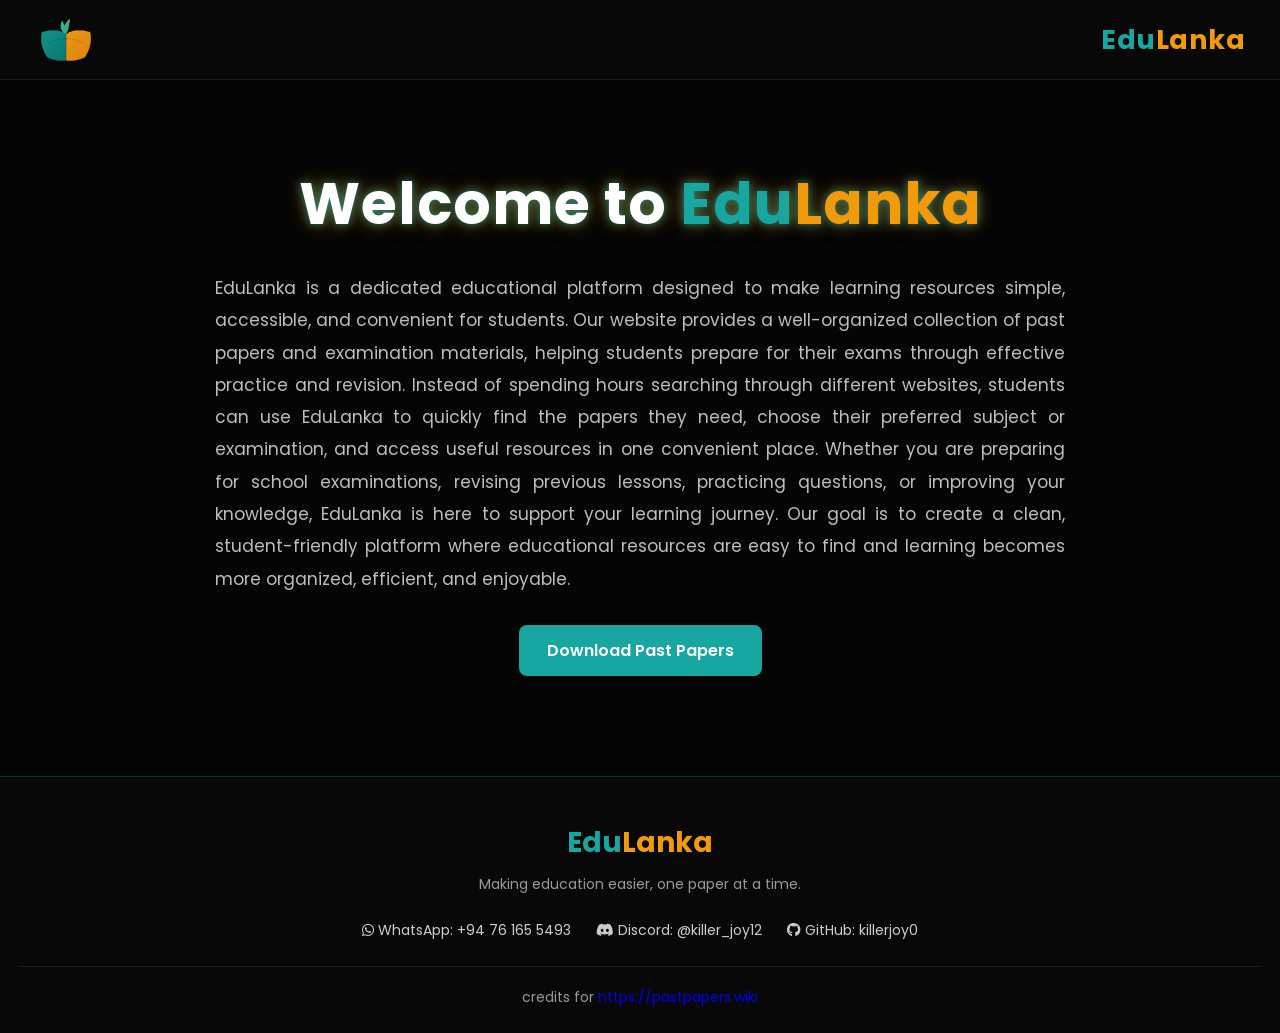
==== index.html @ 033a047d "Add files via upload" ====
<!DOCTYPE html>
<html lang="en">
<head>
    <meta charset="UTF-8">
    <meta name="viewport" content="width=device-width, initial-scale=1.0">

    <title>EduLanka</title>

    <link rel="preconnect" href="https://fonts.googleapis.com">
    <link rel="preconnect" href="https://fonts.gstatic.com" crossorigin>
    <link href="https://fonts.googleapis.com/css2?family=Poppins:wght@500;600;700&display=swap" rel="stylesheet">

    <link rel="stylesheet" href="style.css">
    <link rel="stylesheet" href="https://cdnjs.cloudflare.com/ajax/libs/font-awesome/6.5.2/css/all.min.css">
</head>

<body>

    <nav class="navbar">

        <!-- Logo -->
        <div class="logo-container">
            <img src="logo.png" alt="EduLanka" class="logo">
        </div>

        <!-- Website Name -->
        <div class="brand-name">
            <span class="edu">Edu</span><span class="lanka">Lanka</span>
        </div>

    </nav>

    <section class="welcome">
        <h1>
            Welcome to <span class="edu">Edu</span><span class="lanka">Lanka</span>
        </h1>
    </section>

    <p class="intro">
    EduLanka is a dedicated educational platform designed to make learning resources
    simple, accessible, and convenient for students. Our website provides a well-organized
    collection of past papers and examination materials, helping students prepare for their
    exams through effective practice and revision. Instead of spending hours searching
    through different websites, students can use EduLanka to quickly find the papers they
    need, choose their preferred subject or examination, and access useful resources in one
    convenient place. Whether you are preparing for school examinations, revising previous
    lessons, practicing questions, or improving your knowledge, EduLanka is here to support
    your learning journey. Our goal is to create a clean, student-friendly platform where
    educational resources are easy to find and learning becomes more organized, efficient,
    and enjoyable.
</p>

<a href="papers.html" class="papers-btn">Download Past Papers</a>

<footer class="footer">
    <div class="footer-content">

        <h2><span class="edu">Edu</span><span class="lanka">Lanka</span></h2>

        <p>Making education easier, one paper at a time.</p>

        <div class="contact-info">
            <span><i class="fab fa-whatsapp"></i> WhatsApp: +94 76 165 5493</span>
            <span><i class='fab fa-discord'></i> Discord: @killer_joy12</span>
            <span><i class="fab fa-github"></i> GitHub: killerjoy0 </span>
        </div>

        <p class="copyright">
            credits for <a href="https://pastpapers.wiki/"> https://pastpapers.wiki </a>
        </p>

    </div>
</footer>

</body>
</html>
---- style.css ----
* {
    margin: 0;
    padding: 0;
    box-sizing: border-box;
}

body {
    font-family: "Poppins", sans-serif;
    background: #050505;
}

a{
    text-decoration: none;
}

/* Navigation Bar */
.navbar {
    width: 100%;
    height: 80px;

    display: flex;
    align-items: center;
    justify-content: space-between;

    padding: 0 35px;

    background: #080808;

    border-bottom: 1px solid rgba(255, 255, 255, 0.08);

    box-shadow: 0 4px 20px rgba(0, 0, 0, 0.35);
}

/* Logo on the left */
.logo-container {
    display: flex;
    align-items: center;
}

.logo {
    width: 62px;
    height: 62px;

    object-fit: contain;

    transition: transform 0.3s ease;
}

.logo:hover {
    transform: scale(1.08);
}

/* EduLanka text on the right */
.brand-name {
    font-size: 27px;
    font-weight: 700;
    letter-spacing: 0.5px;

    user-select: none;
     transition: transform 0.3s ease;
}

/* Teal */
.edu {
    color: #18a6a0;
}

/* Orange */
.lanka {
    color: #f39a0b;
}

.brand-name:hover {
    transform: scale(1.08);
}

.welcome {
    text-align: center;
    padding-top: 80px;
}

.welcome h1 {
    font-size: 58px;
    font-weight: 700;
    letter-spacing: 1px;
    color: #ffffff;
}

.welcome .edu {
    color: #18a6a0;
}

.welcome .lanka {
    color: #f39a0b;
}

.welcome h1 {
    text-shadow:
        0 0 8px rgba(24, 166, 160, 0.7),
        0 0 18px rgba(243, 154, 11, 0.5);
}

.intro {
    max-width: 900px;
    margin: 25px auto 0;
    padding: 0 25px;

    text-align: justify;

    color: #bdbdbd;
    font-size: 17px;
    line-height: 1.9;
    font-weight: 400;
}

.papers-btn {
    display: inline-block;
    margin-top: 30px;
    padding: 13px 28px;
    
    background: #18a6a0;
    color: #ffffff;

    text-decoration: none;
    font-size: 16px;
    font-weight: 600;

    border-radius: 8px;

    transition: 0.3s ease;
}

.papers-btn {
    display: block;
    width: fit-content;
    margin: 30px auto 0;
}

.papers-btn:hover {
    background: #f39a0b;
    transform: translateY(-3px);
}

.footer {
    margin-top: 100px;
    padding: 45px 20px 25px;

    background: #080808;
    border-top: 1px solid rgba(24, 166, 160, 0.25);

    text-align: center;
}

.footer h2 {
    font-size: 28px;
    margin-bottom: 10px;
}

.footer p {
    color: #999;
    font-size: 14px;
}

.contact-info {
    display: flex;
    justify-content: center;
    flex-wrap: wrap;
    gap: 25px;

    margin: 25px 0;
}

.contact-info span {
    color: #ccc;
    font-size: 14px;
}

.copyright {
    margin-top: 25px;
    padding-top: 20px;
    border-top: 1px solid rgba(255, 255, 255, 0.08);
}

/* Paper Search */
.paper-search {
    padding: 70px 20px 40px;
    text-align: center;
}

.search-container {
    max-width: 900px;
    margin: auto;
}

.search-container h1 {
    font-size: 38px;
    margin-bottom: 10px;
    color: #12b8b0;
}

.search-container p {
    color: #777;
    font-size: 16px;
    margin-bottom: 30px;
}

.search-box {
    display: flex;
    align-items: center;
    max-width: 700px;
    margin: auto;
    background: #fff;
    border: 2px solid #12b8b0;
    border-radius: 50px;
    padding: 6px;
    box-shadow: 0 8px 25px rgba(0, 0, 0, 0.08);
}

.search-box i {
    color: #12b8b0;
    font-size: 18px;
    margin-left: 20px;
}

.search-box input {
    flex: 1;
    border: none;
    outline: none;
    padding: 14px 15px;
    font-size: 16px;
    background: transparent;
}

.search-box button {
    border: none;
    background: #ff8a00;
    color: white;
    padding: 13px 25px;
    border-radius: 40px;
    font-size: 15px;
    font-weight: bold;
    cursor: pointer;
    transition: 0.3s;
}

.search-box button:hover {
    background: #e97800;
    transform: scale(1.03);
}

/* Papers Section */

.papers-section {
    padding: 30px 20px 70px;
}

.papers-container {
    display: grid;
    grid-template-columns: repeat(4, 1fr);
    gap: 20px;
    width: 1200px;
    max-width: 100%;
    margin: auto;
}
.paper-card {
    background: #ffffff;
    border-radius: 18px;
    overflow: hidden;
    border: 1px solid #e5eeee;
    box-shadow: 0 8px 25px rgba(0, 0, 0, 0.07);
    transition: 0.3s ease;
}

.paper-card:hover {
    transform: translateY(-7px);
    box-shadow: 0 15px 35px rgba(0, 0, 0, 0.12);
}

.paper-image {
    width: 100%;
    height: 210px;
    background: #eefafa;
    display: flex;
    align-items: center;
    justify-content: center;
    overflow: hidden;
}

.paper-image img {
    width: 100%;
    height: 100%;
    object-fit: cover;
}

.paper-info {
    padding: 20px;
}

.paper-subject {
    display: inline-block;
    color: #12b8b0;
    font-size: 13px;
    font-weight: 700;
    margin-bottom: 8px;
}

.paper-info h2 {
    font-size: 20px;
    color: #222;
    margin: 0 0 15px;
}

.paper-details {
    display: flex;
    flex-direction: column;
    gap: 7px;
    color: #777;
    font-size: 14px;
    margin-bottom: 20px;
}

.download-btn {
    width: 100%;
    border: none;
    padding: 13px;
    border-radius: 10px;
    background: #ff8a00;
    color: white;
    font-size: 15px;
    font-weight: 700;
    cursor: pointer;
    transition: 0.3s ease;
}

.download-btn:hover {
    background: #e97800;
    transform: scale(1.02);
}
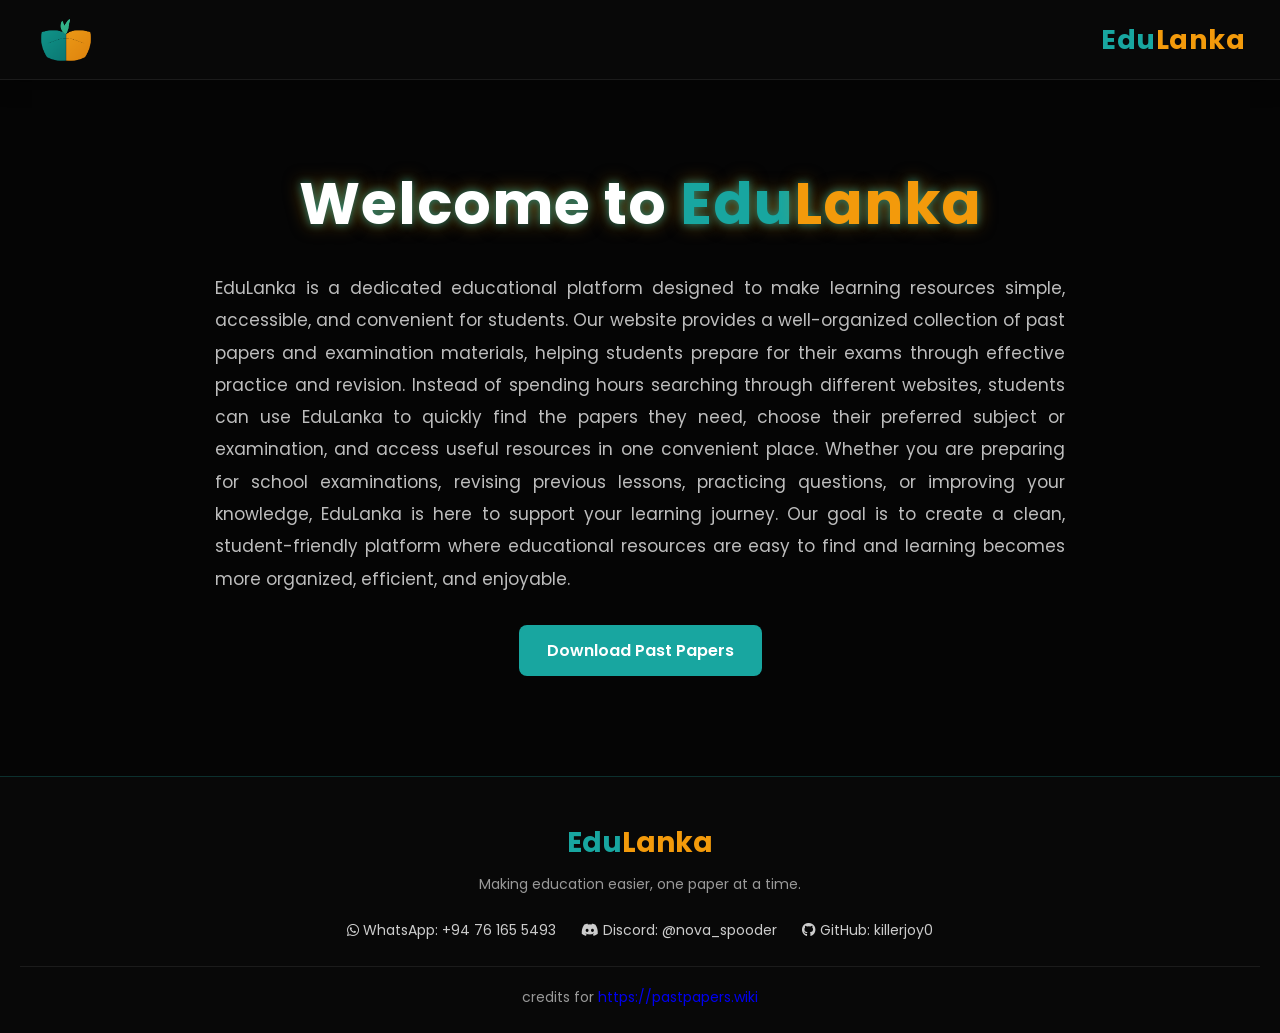
==== commit 142a1402: "Update index.html" ====
--- a/index.html
+++ b/index.html
@@ -5,7 +5,7 @@
     <meta name="viewport" content="width=device-width, initial-scale=1.0">
 
     <title>EduLanka</title>
-
+    <link rel="icon" type="image" href="logo.png">
     <link rel="preconnect" href="https://fonts.googleapis.com">
     <link rel="preconnect" href="https://fonts.gstatic.com" crossorigin>
     <link href="https://fonts.googleapis.com/css2?family=Poppins:wght@500;600;700&display=swap" rel="stylesheet">
@@ -61,7 +61,7 @@
 
         <div class="contact-info">
             <span><i class="fab fa-whatsapp"></i> WhatsApp: +94 76 165 5493</span>
-            <span><i class='fab fa-discord'></i> Discord: @killer_joy12</span>
+            <span><i class='fab fa-discord'></i> Discord: @nova_spooder</span>
             <span><i class="fab fa-github"></i> GitHub: killerjoy0 </span>
         </div>
 
@@ -73,4 +73,4 @@
 </footer>
 
 </body>
-</html>+</html>
--- a/style.css
+++ b/style.css
@@ -336,3 +336,10 @@
     background: #e97800;
     transform: scale(1.02);
 }
+@media (max-width: 500px) {
+    .papers-container {
+        grid-template-columns: 1fr !important;
+        width: 100% !important;
+        padding: 0 15px;
+    }
+}
